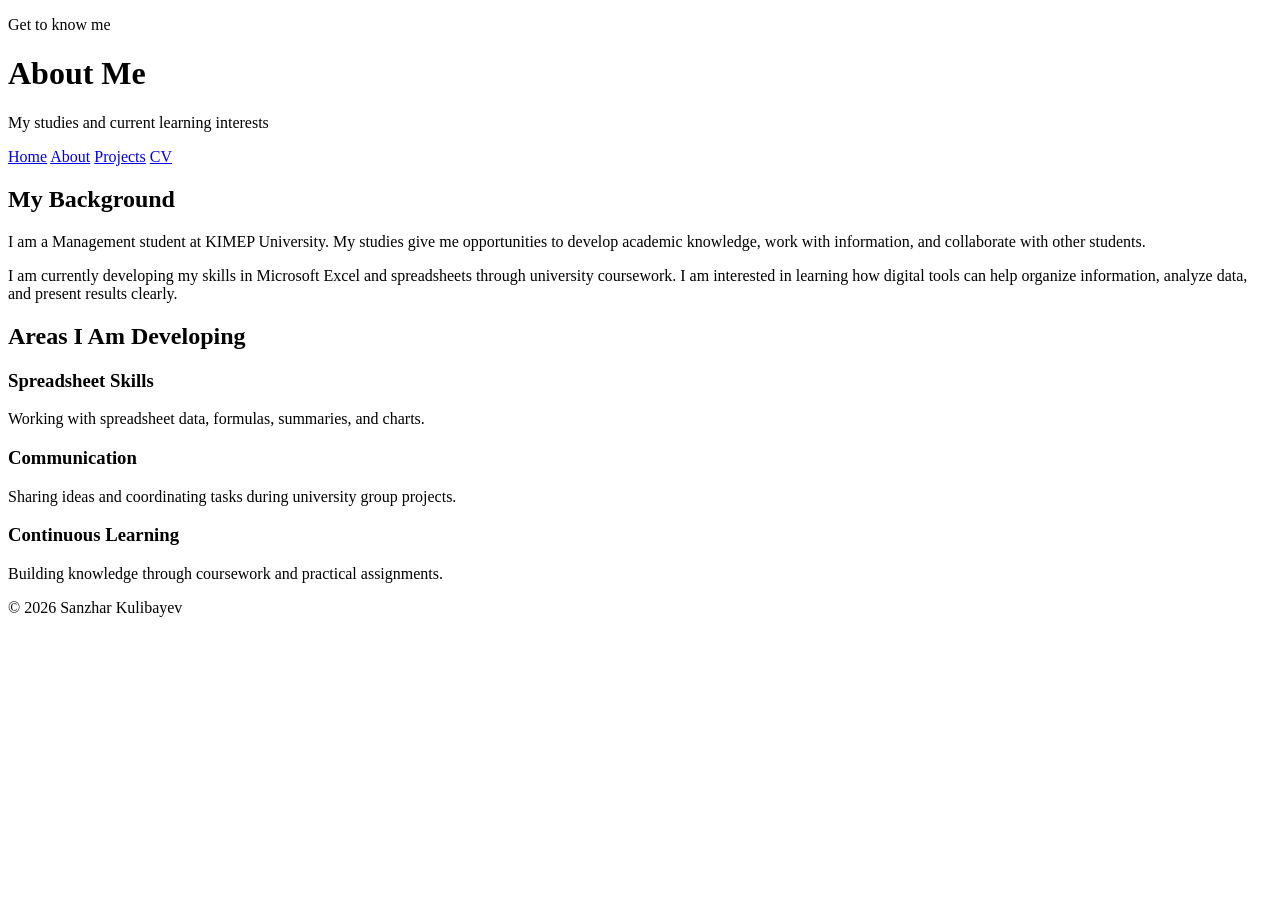
==== about.html @ c31d7a8b "Create about.html" ====
<!DOCTYPE html>
<html lang="en">
<head>
    <meta charset="UTF-8">
    <meta name="viewport" content="width=device-width, initial-scale=1.0">
    <title>Sanzhar | About</title>
    <link rel="stylesheet" href="style.css">
</head>
<body>

<header class="site-header">
    <p class="eyebrow">Get to know me</p>
    <h1>About Me</h1>
    <p>My studies and current learning interests</p>
</header>

<div class="nav-wrap">
<nav>
    <a href="index.html">Home</a>
    <a href="about.html" aria-current="page">About</a>
    <a href="projects.html">Projects</a>
    <a href="cv.html">CV</a>
</nav>
</div>

<main>
    <section class="panel">
        <h2>My Background</h2>
        <p>
            I am a Management student at KIMEP University.
            My studies give me opportunities to develop academic knowledge,
            work with information, and collaborate with other students.
        </p>
        <p>
            I am currently developing my skills in Microsoft Excel
            and spreadsheets through university coursework.
            I am interested in learning how digital tools can help
            organize information, analyze data, and present results clearly.
        </p>
    </section>

    <section class="panel">
        <h2>Areas I Am Developing</h2>

        <div class="grid">
            <article class="info-card">
                <h3>Spreadsheet Skills</h3>
                <p>Working with spreadsheet data, formulas, summaries, and charts.</p>
            </article>

            <article class="info-card">
                <h3>Communication</h3>
                <p>Sharing ideas and coordinating tasks during university group projects.</p>
            </article>

            <article class="info-card">
                <h3>Continuous Learning</h3>
                <p>Building knowledge through coursework and practical assignments.</p>
            </article>
        </div>
    </section>
</main>

<footer>
    <p>© 2026 Sanzhar Kulibayev</p>
</footer>

</body>
</html>
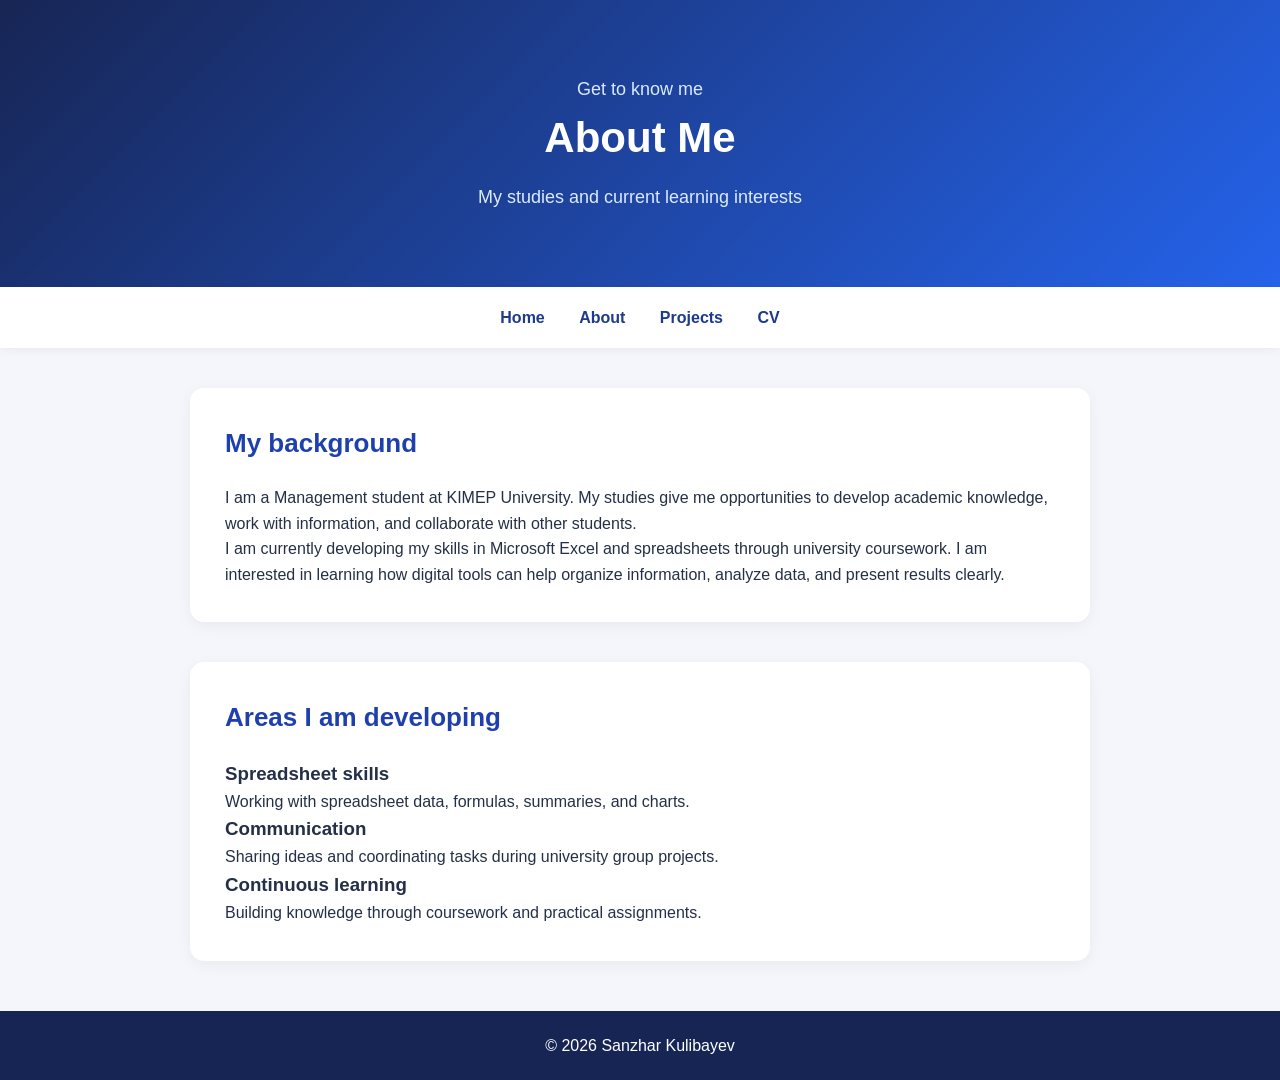
==== commit 3d2f8946: "Refactor text formatting in about.html Updated headings to use consistent capitalization and improve" ====
--- a/about.html
+++ b/about.html
@@ -16,36 +16,36 @@
 </header>
 
 <div class="nav-wrap">
-<nav>
-    <a href="index.html">Home</a>
-    <a href="about.html" aria-current="page">About</a>
-    <a href="projects.html">Projects</a>
-    <a href="cv.html">CV</a>
-</nav>
+    <nav aria-label="Main navigation">
+        <a href="index.html">Home</a>
+        <a href="about.html" aria-current="page">About</a>
+        <a href="projects.html">Projects</a>
+        <a href="cv.html">CV</a>
+    </nav>
 </div>
 
 <main>
     <section class="panel">
-        <h2>My Background</h2>
+        <h2>My background</h2>
         <p>
-            I am a Management student at KIMEP University.
-            My studies give me opportunities to develop academic knowledge,
-            work with information, and collaborate with other students.
+            I am a Management student at KIMEP University. My studies give me
+            opportunities to develop academic knowledge, work with information,
+            and collaborate with other students.
         </p>
         <p>
-            I am currently developing my skills in Microsoft Excel
-            and spreadsheets through university coursework.
-            I am interested in learning how digital tools can help
-            organize information, analyze data, and present results clearly.
+            I am currently developing my skills in Microsoft Excel and
+            spreadsheets through university coursework. I am interested in
+            learning how digital tools can help organize information, analyze
+            data, and present results clearly.
         </p>
     </section>
 
     <section class="panel">
-        <h2>Areas I Am Developing</h2>
+        <h2>Areas I am developing</h2>
 
         <div class="grid">
             <article class="info-card">
-                <h3>Spreadsheet Skills</h3>
+                <h3>Spreadsheet skills</h3>
                 <p>Working with spreadsheet data, formulas, summaries, and charts.</p>
             </article>
 
@@ -55,7 +55,7 @@
             </article>
 
             <article class="info-card">
-                <h3>Continuous Learning</h3>
+                <h3>Continuous learning</h3>
                 <p>Building knowledge through coursework and practical assignments.</p>
             </article>
         </div>
@@ -68,3 +68,4 @@
 
 </body>
 </html>
+
--- a/style.css
+++ b/style.css
@@ -0,0 +1,120 @@
+
+* {
+    margin: 0;
+    padding: 0;
+    box-sizing: border-box;
+}
+
+body {
+    font-family: Arial, sans-serif;
+    background-color: #f4f6fb;
+    color: #243047;
+    line-height: 1.6;
+}
+
+header {
+    background: linear-gradient(135deg, #172554, #2563eb);
+    color: white;
+    text-align: center;
+    padding: 75px 20px;
+}
+
+header h1 {
+    font-size: 42px;
+    margin-bottom: 12px;
+}
+
+header p {
+    font-size: 18px;
+    color: #dbeafe;
+}
+
+nav {
+    background-color: #ffffff;
+    padding: 18px;
+    text-align: center;
+    box-shadow: 0 2px 10px rgba(0,0,0,0.05);
+}
+
+nav a {
+    color: #1e3a8a;
+    text-decoration: none;
+    margin: 0 15px;
+    font-weight: bold;
+}
+
+nav a:hover {
+    color: #3b82f6;
+}
+
+section {
+    max-width: 900px;
+    margin: 40px auto;
+    padding: 35px;
+    background-color: white;
+    border-radius: 14px;
+    box-shadow: 0 4px 15px rgba(0,0,0,0.05);
+}
+
+h2 {
+    color: #1e40af;
+    margin-bottom: 20px;
+    font-size: 26px;
+}
+
+.skills {
+    display: grid;
+    grid-template-columns: repeat(auto-fit, minmax(220px, 1fr));
+    gap: 20px;
+}
+
+.skill-card {
+    background-color: #eff6ff;
+    padding: 22px;
+    border-radius: 10px;
+    border-left: 4px solid #2563eb;
+}
+
+.skill-card h3 {
+    color: #1e3a8a;
+    margin-bottom: 10px;
+}
+
+.contact {
+    text-align: center;
+}
+
+.contact a {
+    color: #9475ff;
+    font-weight: bold;
+    text-decoration: none;
+}
+
+.contact a:hover {
+    text-decoration: underline;
+}
+
+footer {
+    background-color: #172554;
+    color: white;
+    text-align: center;
+    padding: 22px;
+    margin-top: 50px;
+}
+
+@media (max-width: 600px) {
+    header h1 {
+        font-size: 30px;
+    }
+
+    nav a {
+        display: inline-block;
+        margin: 6px 10px;
+    }
+
+    section {
+        margin: 20px 12px;
+        padding: 25px 20px;
+    }
+}
+
